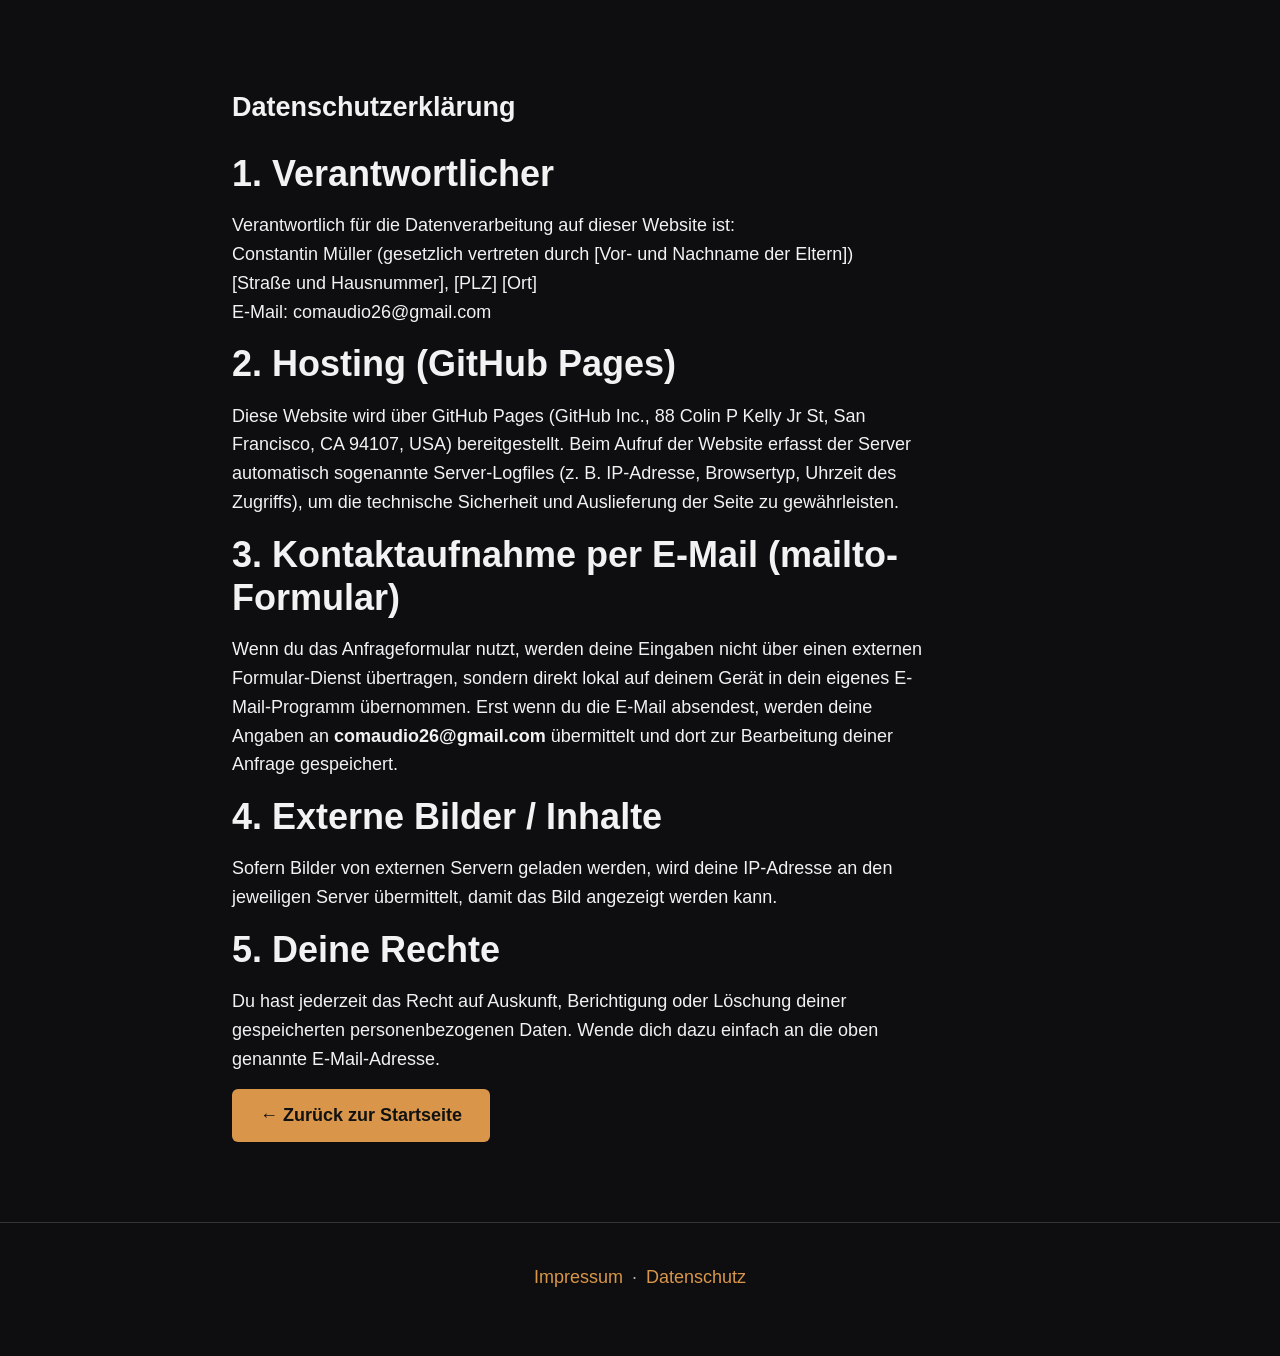
==== datenschutz.html @ 39bf751d "Restrukturieren der Seite" ====
<!DOCTYPE html>
<html lang="de">
<head>
    <meta charset="UTF-8">
    <meta name="viewport" content="width=device-width, initial-scale=1.0">
    <title>Datenschutz – CoM Audio</title>
    <link rel="stylesheet" href="styles.css">
</head>
<body>
    <main>
        <section>
            <h1>Datenschutzerklärung</h1>

            <h2>1. Verantwortlicher</h2>
            <p>
                Verantwortlich für die Datenverarbeitung auf dieser Website ist:<br>
                Constantin Müller (gesetzlich vertreten durch [Vor- und Nachname der Eltern])<br>
                [Straße und Hausnummer], [PLZ] [Ort]<br>
                E-Mail: comaudio26@gmail.com
            </p>

            <h2>2. Hosting (GitHub Pages)</h2>
            <p>
                Diese Website wird über GitHub Pages (GitHub Inc., 88 Colin P Kelly Jr St, San Francisco, CA 94107, USA) bereitgestellt.
                Beim Aufruf der Website erfasst der Server automatisch sogenannte Server-Logfiles (z. B. IP-Adresse, Browsertyp, Uhrzeit des Zugriffs),
                um die technische Sicherheit und Auslieferung der Seite zu gewährleisten.
            </p>

            <h2>3. Kontaktaufnahme per E-Mail (mailto-Formular)</h2>
            <p>
                Wenn du das Anfrageformular nutzt, werden deine Eingaben nicht über einen externen Formular-Dienst übertragen,
                sondern direkt lokal auf deinem Gerät in dein eigenes E-Mail-Programm übernommen. Erst wenn du die E-Mail absendest,
                werden deine Angaben an <strong>comaudio26@gmail.com</strong> übermittelt und dort zur Bearbeitung deiner Anfrage gespeichert.
            </p>

            <h2>4. Externe Bilder / Inhalte</h2>
            <p>
                Sofern Bilder von externen Servern geladen werden, wird deine IP-Adresse an den jeweiligen Server übermittelt,
                damit das Bild angezeigt werden kann.
            </p>

            <h2>5. Deine Rechte</h2>
            <p>
                Du hast jederzeit das Recht auf Auskunft, Berichtigung oder Löschung deiner gespeicherten personenbezogenen Daten.
                Wende dich dazu einfach an die oben genannte E-Mail-Adresse.
            </p>

            <p><a href="index.html" class="button">← Zurück zur Startseite</a></p>
        </section>
    </main>

    <footer class="footnote">
        <p>
            <a href="impressum.html">Impressum</a> ·
            <a href="datenschutz.html">Datenschutz</a>
        </p>
    </footer>
</body>
</html>
---- styles.css ----
:root {
    --bg: #0e0e10;
    --surface: #1b1b1f;
    --border: #333338;
    --text: #f2f2f2;
    --muted: #b5b5bb;
    --copper: #d9964a;
    --on-copper: #111111;
    --radius: 6px;
    --gutter: clamp(1rem, 4vw, 2rem);
}

* {
    box-sizing: border-box;
}

html {
    scroll-behavior: smooth;
    scroll-padding-top: 1rem;
    -webkit-text-size-adjust: 100%;
}

body {
    margin: 0;
    background: var(--bg);
    color: var(--text);
    font-family: "Trebuchet MS", "Segoe UI", Roboto, sans-serif;
    font-size: clamp(1rem, 0.95rem + 0.25vw, 1.125rem);
    line-height: 1.6;
    overflow-wrap: break-word;
}

img {
    max-width: 100%;
}

a {
    color: var(--copper);
    text-decoration: none;
}

a:hover {
    text-decoration: underline;
}

a:focus-visible {
    outline: 3px solid var(--copper);
    outline-offset: 3px;
}

/* Hero */
.hero {
    background-color: #1a1a1f;
    background-image: url("bilder/hero.jpg");
    background-size: cover;
    background-position: center;
    min-height: 100vh;
    min-height: 100svh;
    display: flex;
}

.hero-overlay {
    background: radial-gradient(circle at 50% 40%, rgba(70, 70, 80, 0.45), rgba(10, 10, 10, 0.85) 75%);
    backdrop-filter: blur(2px);
    width: 100%;
    display: flex;
    flex-direction: column;
    padding: max(var(--gutter), env(safe-area-inset-top)) max(var(--gutter), env(safe-area-inset-right)) var(--gutter) max(var(--gutter), env(safe-area-inset-left));
}

nav {
    display: flex;
    flex-wrap: wrap;
    justify-content: center;
    gap: 0 2rem;
}

nav a {
    color: var(--text);
    display: inline-flex;
    align-items: center;
    min-height: 44px;
}

.hero-content {
    flex: 1;
    display: flex;
    flex-direction: column;
    align-items: center;
    justify-content: center;
    gap: clamp(1.25rem, 4vh, 2.5rem);
    text-align: center;
    padding: 1.5rem 0;
}

.hero-content h1 {
    margin: 0;
}

.logo {
    display: block;
    width: min(80vw, 480px);
    height: auto;
    max-height: 45svh;
    object-fit: contain;
}

.button {
    display: inline-flex;
    align-items: center;
    justify-content: center;
    min-height: 48px;
    background: var(--copper);
    color: var(--on-copper);
    font-weight: 700;
    padding: 0.75rem 1.75rem;
    border-radius: var(--radius);
}

.button:hover {
    text-decoration: none;
    filter: brightness(1.1);
}

/* Inhalt */
section {
    max-width: 880px;
    margin: 0 auto;
    padding: clamp(2.5rem, 7vw, 4rem) var(--gutter);
}

h2 {
    margin: 0 0 1rem;
    font-size: clamp(1.6rem, 1.2rem + 2vw, 2.25rem);
    line-height: 1.2;
}

h3 {
    margin: 0 0 0.5rem;
    font-size: 1.2rem;
}

p {
    margin: 0 0 1rem;
    max-width: 70ch;
}

.cards {
    display: grid;
    grid-template-columns: repeat(auto-fit, minmax(min(100%, 220px), 1fr));
    gap: 1.25rem;
}

.card {
    background: var(--surface);
    border: 1px solid var(--border);
    border-radius: var(--radius);
    padding: 1.5rem;
}

.card p {
    margin: 0;
    color: var(--muted);
}

figure {
    margin: 0;
}

.band-image {
    display: block;
    width: 100%;
    height: auto;
    border-radius: var(--radius);
}

figcaption {
    margin-top: 0.5rem;
    color: var(--muted);
}

.zensiert {
    background: #000;
    color: #000;
    padding: 0 0.25em;
    white-space: nowrap;
}

/* Footer */
.footnote {
    text-align: center;
    color: var(--muted);
    padding: 2rem var(--gutter) max(3rem, env(safe-area-inset-bottom));
    border-top: 1px solid var(--border);
}

.footnote p {
    margin: 0 auto 0.5rem;
}

.footnote a {
    display: inline-block;
    padding: 0.5rem 0.25rem;
}

/* Handy */
@media (max-width: 600px) {
    nav {
        display: grid;
        grid-template-columns: 1fr 1fr;
        gap: 0;
        text-align: center;
    }

    nav a {
        justify-content: center;
    }

    .button {
        width: 100%;
        max-width: 320px;
    }

    .card {
        padding: 1.25rem;
    }
}

/* Handy quer: wenig Höhe */
@media (max-height: 500px) and (orientation: landscape) {
    .hero {
        min-height: 0;
    }

    .logo {
        max-height: 55vh;
    }
}

/* Große Bildschirme */
@media (min-width: 1400px) {
    section {
        max-width: 960px;
    }
}

@media (prefers-reduced-motion: reduce) {
    html {
        scroll-behavior: auto;
    }
}

/* Hero */
.hero {
    background-color: #0e0e0e;
    min-height: 100vh;
    min-height: 100svh;
    display: flex;
    position: relative;
}

/* Subtile Rausch-Textur (Noise) gegen Farbabstufungen */
.hero::before {
    content: "";
    position: absolute;
    inset: 0;
    pointer-events: none;
    opacity: 0.035;
    background-image: url("data:image/svg+xml,%3Csvg viewBox='0 0 200 200' xmlns='http://w3.org id='noiseFilter'%3E%3CfeTurbulence type='fractalNoise' baseFrequency='0.8' numOctaves='3' stitchTiles='stitch'/%3E%3C/filter%3E%3Crect width='100%25' height='100%25' filter='url(%23noiseFilter)'/%3E%3C/svg%3E");
}

.hero-overlay {
    /* Warmer Lichtschein passend zum Kupferton (--copper) */
    background: radial-gradient(
        circle at 50% 45%, 
        rgba(38, 34, 29, 0.95) 0%, 
        rgba(20, 19, 18, 0.98) 45%, 
        #0b0b0b 100%
    );
    width: 100%;
    display: flex;
    flex-direction: column;
    position: relative;
    z-index: 1;
    padding: max(var(--gutter), env(safe-area-inset-top)) max(var(--gutter), env(safe-area-inset-right)) var(--gutter) max(var(--gutter), env(safe-area-inset-left));
}

/* Kontaktformular */
.contact-form {
    display: flex;
    flex-direction: column;
    gap: 1.25rem;
    width: 100%;
    margin-top: 1.5rem;
}

.form-row {
    display: grid;
    grid-template-columns: 1fr 1fr;
    gap: 1.25rem;
}

.form-group {
    display: flex;
    flex-direction: column;
    gap: 0.4rem;
}

.form-group label {
    font-size: 0.95rem;
    font-weight: 600;
    color: var(--muted);
}

.contact-form input,
.contact-form textarea {
    background: var(--surface);
    border: 1px solid var(--border);
    border-radius: var(--radius);
    color: var(--text);
    font-family: inherit;
    font-size: 1rem;
    line-height: 1.5;
    padding: 0.75rem 1rem;
    min-height: 48px;
    width: 100%;
    color-scheme: dark;
    transition: border-color 0.2s ease, background-color 0.2s ease;
}

.contact-form input::placeholder,
.contact-form textarea::placeholder {
    color: var(--muted);
    opacity: 0.6;
}

.contact-form input:hover,
.contact-form textarea:hover {
    border-color: #4a4a52;
}

.contact-form input:focus-visible,
.contact-form textarea:focus-visible {
    outline: 3px solid var(--copper);
    outline-offset: 2px;
    border-color: var(--copper);
    background: #222227;
}

.contact-form textarea {
    resize: vertical;
    min-height: 120px;
}

.form-actions {
    display: flex;
    flex-wrap: wrap;
    gap: 1rem;
    margin-top: 0.25rem;
}

.contact-form button {
    border: none;
    cursor: pointer;
    font-family: inherit;
    font-size: 1rem;
}

.button-secondary {
    background: var(--surface);
    color: var(--text);
    border: 1px solid var(--border);
}

.button-secondary:hover {
    border-color: var(--copper);
    filter: none;
}

.copy-feedback {
    color: var(--copper);
    font-size: 0.95rem;
    margin: 0;
    min-height: 1.5em;
}

@media (max-width: 600px) {
    .form-row {
        grid-template-columns: 1fr;
    }

    .form-actions {
        flex-direction: column;
    }

    .contact-form button {
        width: 100%;
        max-width: none;
    }
}
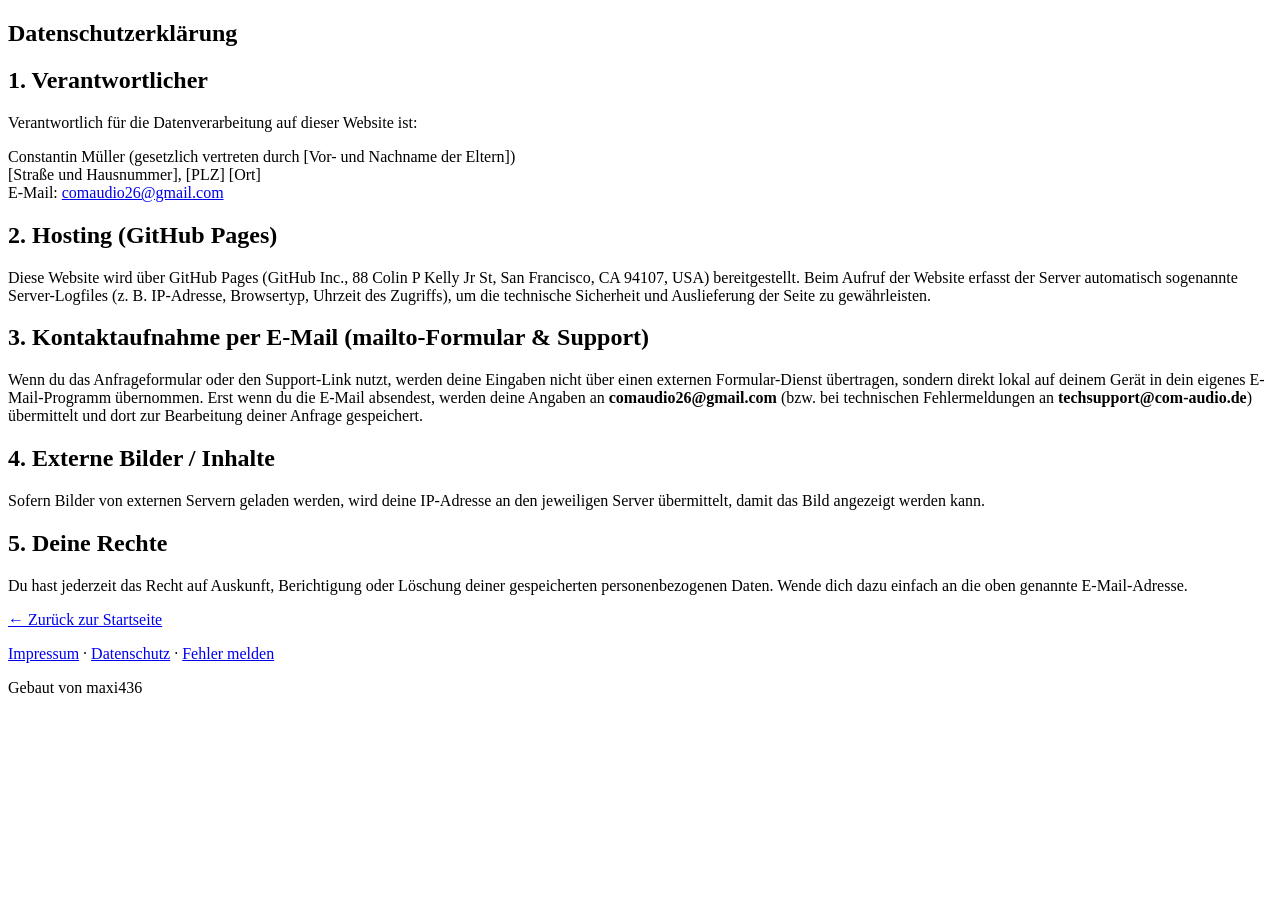
==== commit d761468d: "Support Email" ====
--- a/datenschutz.html
+++ b/datenschutz.html
@@ -4,56 +4,46 @@
     <meta charset="UTF-8">
     <meta name="viewport" content="width=device-width, initial-scale=1.0">
     <title>Datenschutz – CoM Audio</title>
-    <link rel="stylesheet" href="styles.css">
+    <link rel="stylesheet" href="style.css">
 </head>
 <body>
+
     <main>
         <section>
             <h1>Datenschutzerklärung</h1>
 
             <h2>1. Verantwortlicher</h2>
+            <p>Verantwortlich für die Datenverarbeitung auf dieser Website ist:</p>
             <p>
-                Verantwortlich für die Datenverarbeitung auf dieser Website ist:<br>
                 Constantin Müller (gesetzlich vertreten durch [Vor- und Nachname der Eltern])<br>
                 [Straße und Hausnummer], [PLZ] [Ort]<br>
-                E-Mail: comaudio26@gmail.com
+                E-Mail: <a href="mailto:comaudio26@gmail.com">comaudio26@gmail.com</a>
             </p>
 
             <h2>2. Hosting (GitHub Pages)</h2>
-            <p>
-                Diese Website wird über GitHub Pages (GitHub Inc., 88 Colin P Kelly Jr St, San Francisco, CA 94107, USA) bereitgestellt.
-                Beim Aufruf der Website erfasst der Server automatisch sogenannte Server-Logfiles (z. B. IP-Adresse, Browsertyp, Uhrzeit des Zugriffs),
-                um die technische Sicherheit und Auslieferung der Seite zu gewährleisten.
-            </p>
+            <p>Diese Website wird über GitHub Pages (GitHub Inc., 88 Colin P Kelly Jr St, San Francisco, CA 94107, USA) bereitgestellt. Beim Aufruf der Website erfasst der Server automatisch sogenannte Server-Logfiles (z. B. IP-Adresse, Browsertyp, Uhrzeit des Zugriffs), um die technische Sicherheit und Auslieferung der Seite zu gewährleisten.</p>
 
-            <h2>3. Kontaktaufnahme per E-Mail (mailto-Formular)</h2>
-            <p>
-                Wenn du das Anfrageformular nutzt, werden deine Eingaben nicht über einen externen Formular-Dienst übertragen,
-                sondern direkt lokal auf deinem Gerät in dein eigenes E-Mail-Programm übernommen. Erst wenn du die E-Mail absendest,
-                werden deine Angaben an <strong>comaudio26@gmail.com</strong> übermittelt und dort zur Bearbeitung deiner Anfrage gespeichert.
-            </p>
+            <h2>3. Kontaktaufnahme per E-Mail (mailto-Formular &amp; Support)</h2>
+            <p>Wenn du das Anfrageformular oder den Support-Link nutzt, werden deine Eingaben nicht über einen externen Formular-Dienst übertragen, sondern direkt lokal auf deinem Gerät in dein eigenes E-Mail-Programm übernommen. Erst wenn du die E-Mail absendest, werden deine Angaben an <strong>comaudio26@gmail.com</strong> (bzw. bei technischen Fehlermeldungen an <strong>techsupport@com-audio.de</strong>) übermittelt und dort zur Bearbeitung deiner Anfrage gespeichert.</p>
 
             <h2>4. Externe Bilder / Inhalte</h2>
-            <p>
-                Sofern Bilder von externen Servern geladen werden, wird deine IP-Adresse an den jeweiligen Server übermittelt,
-                damit das Bild angezeigt werden kann.
-            </p>
+            <p>Sofern Bilder von externen Servern geladen werden, wird deine IP-Adresse an den jeweiligen Server übermittelt, damit das Bild angezeigt werden kann.</p>
 
             <h2>5. Deine Rechte</h2>
-            <p>
-                Du hast jederzeit das Recht auf Auskunft, Berichtigung oder Löschung deiner gespeicherten personenbezogenen Daten.
-                Wende dich dazu einfach an die oben genannte E-Mail-Adresse.
-            </p>
+            <p>Du hast jederzeit das Recht auf Auskunft, Berichtigung oder Löschung deiner gespeicherten personenbezogenen Daten. Wende dich dazu einfach an die oben genannte E-Mail-Adresse.</p>
 
-            <p><a href="index.html" class="button">← Zurück zur Startseite</a></p>
+            <p><a href="index.html">← Zurück zur Startseite</a></p>
         </section>
     </main>
 
     <footer class="footnote">
         <p>
-            <a href="impressum.html">Impressum</a> ·
-            <a href="datenschutz.html">Datenschutz</a>
+            <a href="impressum.html">Impressum</a> · 
+            <a href="datenschutz.html">Datenschutz</a> · 
+            <a href="mailto:techsupport@com-audio.de?subject=Fehler%20auf%20com-audio.de">Fehler melden</a>
         </p>
+        <p>Gebaut von maxi436</p>
     </footer>
+
 </body>
 </html>
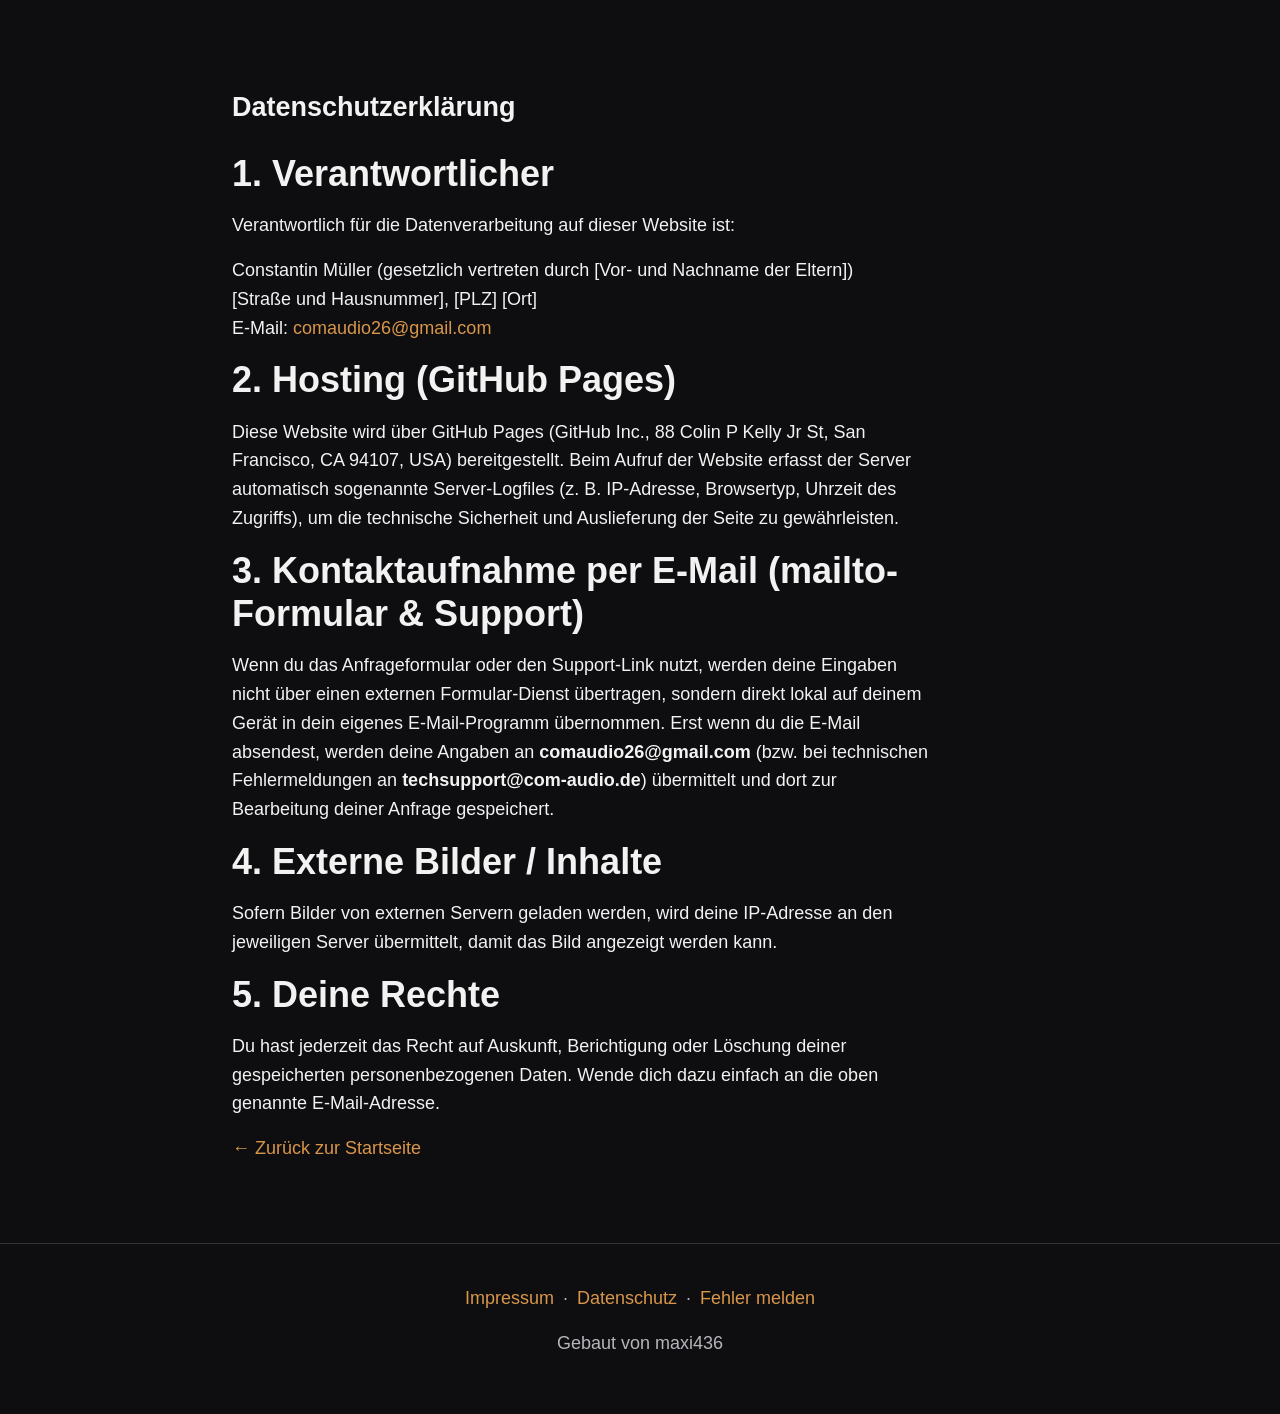
==== commit fa320d2b: "fix" ====
--- a/datenschutz.html
+++ b/datenschutz.html
@@ -4,7 +4,7 @@
     <meta charset="UTF-8">
     <meta name="viewport" content="width=device-width, initial-scale=1.0">
     <title>Datenschutz – CoM Audio</title>
-    <link rel="stylesheet" href="style.css">
+    <link rel="stylesheet" href="styles.css">
 </head>
 <body>
 
--- a/styles.css
+++ b/styles.css
@@ -0,0 +1,400 @@
+:root {
+    --bg: #0e0e10;
+    --surface: #1b1b1f;
+    --border: #333338;
+    --text: #f2f2f2;
+    --muted: #b5b5bb;
+    --copper: #d9964a;
+    --on-copper: #111111;
+    --radius: 6px;
+    --gutter: clamp(1rem, 4vw, 2rem);
+}
+
+* {
+    box-sizing: border-box;
+}
+
+html {
+    scroll-behavior: smooth;
+    scroll-padding-top: 1rem;
+    -webkit-text-size-adjust: 100%;
+}
+
+body {
+    margin: 0;
+    background: var(--bg);
+    color: var(--text);
+    font-family: "Trebuchet MS", "Segoe UI", Roboto, sans-serif;
+    font-size: clamp(1rem, 0.95rem + 0.25vw, 1.125rem);
+    line-height: 1.6;
+    overflow-wrap: break-word;
+}
+
+img {
+    max-width: 100%;
+}
+
+a {
+    color: var(--copper);
+    text-decoration: none;
+}
+
+a:hover {
+    text-decoration: underline;
+}
+
+a:focus-visible {
+    outline: 3px solid var(--copper);
+    outline-offset: 3px;
+}
+
+/* Hero */
+.hero {
+    background-color: #1a1a1f;
+    background-image: url("bilder/hero.jpg");
+    background-size: cover;
+    background-position: center;
+    min-height: 100vh;
+    min-height: 100svh;
+    display: flex;
+}
+
+.hero-overlay {
+    background: radial-gradient(circle at 50% 40%, rgba(70, 70, 80, 0.45), rgba(10, 10, 10, 0.85) 75%);
+    backdrop-filter: blur(2px);
+    width: 100%;
+    display: flex;
+    flex-direction: column;
+    padding: max(var(--gutter), env(safe-area-inset-top)) max(var(--gutter), env(safe-area-inset-right)) var(--gutter) max(var(--gutter), env(safe-area-inset-left));
+}
+
+nav {
+    display: flex;
+    flex-wrap: wrap;
+    justify-content: center;
+    gap: 0 2rem;
+}
+
+nav a {
+    color: var(--text);
+    display: inline-flex;
+    align-items: center;
+    min-height: 44px;
+}
+
+.hero-content {
+    flex: 1;
+    display: flex;
+    flex-direction: column;
+    align-items: center;
+    justify-content: center;
+    gap: clamp(1.25rem, 4vh, 2.5rem);
+    text-align: center;
+    padding: 1.5rem 0;
+}
+
+.hero-content h1 {
+    margin: 0;
+}
+
+.logo {
+    display: block;
+    width: min(80vw, 480px);
+    height: auto;
+    max-height: 45svh;
+    object-fit: contain;
+}
+
+.button {
+    display: inline-flex;
+    align-items: center;
+    justify-content: center;
+    min-height: 48px;
+    background: var(--copper);
+    color: var(--on-copper);
+    font-weight: 700;
+    padding: 0.75rem 1.75rem;
+    border-radius: var(--radius);
+}
+
+.button:hover {
+    text-decoration: none;
+    filter: brightness(1.1);
+}
+
+/* Inhalt */
+section {
+    max-width: 880px;
+    margin: 0 auto;
+    padding: clamp(2.5rem, 7vw, 4rem) var(--gutter);
+}
+
+h2 {
+    margin: 0 0 1rem;
+    font-size: clamp(1.6rem, 1.2rem + 2vw, 2.25rem);
+    line-height: 1.2;
+}
+
+h3 {
+    margin: 0 0 0.5rem;
+    font-size: 1.2rem;
+}
+
+p {
+    margin: 0 0 1rem;
+    max-width: 70ch;
+}
+
+.cards {
+    display: grid;
+    grid-template-columns: repeat(auto-fit, minmax(min(100%, 220px), 1fr));
+    gap: 1.25rem;
+}
+
+.card {
+    background: var(--surface);
+    border: 1px solid var(--border);
+    border-radius: var(--radius);
+    padding: 1.5rem;
+}
+
+.card p {
+    margin: 0;
+    color: var(--muted);
+}
+
+figure {
+    margin: 0;
+}
+
+.band-image {
+    display: block;
+    width: 100%;
+    height: auto;
+    border-radius: var(--radius);
+}
+
+figcaption {
+    margin-top: 0.5rem;
+    color: var(--muted);
+}
+
+.zensiert {
+    background: #000;
+    color: #000;
+    padding: 0 0.25em;
+    white-space: nowrap;
+}
+
+/* Footer */
+.footnote {
+    text-align: center;
+    color: var(--muted);
+    padding: 2rem var(--gutter) max(3rem, env(safe-area-inset-bottom));
+    border-top: 1px solid var(--border);
+}
+
+.footnote p {
+    margin: 0 auto 0.5rem;
+}
+
+.footnote a {
+    display: inline-block;
+    padding: 0.5rem 0.25rem;
+}
+
+/* Handy */
+@media (max-width: 600px) {
+    nav {
+        display: grid;
+        grid-template-columns: 1fr 1fr;
+        gap: 0;
+        text-align: center;
+    }
+
+    nav a {
+        justify-content: center;
+    }
+
+    .button {
+        width: 100%;
+        max-width: 320px;
+    }
+
+    .card {
+        padding: 1.25rem;
+    }
+}
+
+/* Handy quer: wenig Höhe */
+@media (max-height: 500px) and (orientation: landscape) {
+    .hero {
+        min-height: 0;
+    }
+
+    .logo {
+        max-height: 55vh;
+    }
+}
+
+/* Große Bildschirme */
+@media (min-width: 1400px) {
+    section {
+        max-width: 960px;
+    }
+}
+
+@media (prefers-reduced-motion: reduce) {
+    html {
+        scroll-behavior: auto;
+    }
+}
+
+/* Hero */
+.hero {
+    background-color: #0e0e0e;
+    min-height: 100vh;
+    min-height: 100svh;
+    display: flex;
+    position: relative;
+}
+
+/* Subtile Rausch-Textur (Noise) gegen Farbabstufungen */
+.hero::before {
+    content: "";
+    position: absolute;
+    inset: 0;
+    pointer-events: none;
+    opacity: 0.035;
+    background-image: url("data:image/svg+xml,%3Csvg viewBox='0 0 200 200' xmlns='http://w3.org id='noiseFilter'%3E%3CfeTurbulence type='fractalNoise' baseFrequency='0.8' numOctaves='3' stitchTiles='stitch'/%3E%3C/filter%3E%3Crect width='100%25' height='100%25' filter='url(%23noiseFilter)'/%3E%3C/svg%3E");
+}
+
+.hero-overlay {
+    /* Warmer Lichtschein passend zum Kupferton (--copper) */
+    background: radial-gradient(
+        circle at 50% 45%, 
+        rgba(38, 34, 29, 0.95) 0%, 
+        rgba(20, 19, 18, 0.98) 45%, 
+        #0b0b0b 100%
+    );
+    width: 100%;
+    display: flex;
+    flex-direction: column;
+    position: relative;
+    z-index: 1;
+    padding: max(var(--gutter), env(safe-area-inset-top)) max(var(--gutter), env(safe-area-inset-right)) var(--gutter) max(var(--gutter), env(safe-area-inset-left));
+}
+
+/* Kontaktformular */
+.contact-form {
+    display: flex;
+    flex-direction: column;
+    gap: 1.25rem;
+    width: 100%;
+    margin-top: 1.5rem;
+}
+
+.form-row {
+    display: grid;
+    grid-template-columns: 1fr 1fr;
+    gap: 1.25rem;
+}
+
+.form-group {
+    display: flex;
+    flex-direction: column;
+    gap: 0.4rem;
+}
+
+.form-group label {
+    font-size: 0.95rem;
+    font-weight: 600;
+    color: var(--muted);
+}
+
+.contact-form input,
+.contact-form textarea {
+    background: var(--surface);
+    border: 1px solid var(--border);
+    border-radius: var(--radius);
+    color: var(--text);
+    font-family: inherit;
+    font-size: 1rem;
+    line-height: 1.5;
+    padding: 0.75rem 1rem;
+    min-height: 48px;
+    width: 100%;
+    color-scheme: dark;
+    transition: border-color 0.2s ease, background-color 0.2s ease;
+}
+
+.contact-form input::placeholder,
+.contact-form textarea::placeholder {
+    color: var(--muted);
+    opacity: 0.6;
+}
+
+.contact-form input:hover,
+.contact-form textarea:hover {
+    border-color: #4a4a52;
+}
+
+.contact-form input:focus-visible,
+.contact-form textarea:focus-visible {
+    outline: 3px solid var(--copper);
+    outline-offset: 2px;
+    border-color: var(--copper);
+    background: #222227;
+}
+
+.contact-form textarea {
+    resize: vertical;
+    min-height: 120px;
+}
+
+.form-actions {
+    display: flex;
+    flex-wrap: wrap;
+    gap: 1rem;
+    margin-top: 0.25rem;
+}
+
+.contact-form button {
+    border: none;
+    cursor: pointer;
+    font-family: inherit;
+    font-size: 1rem;
+}
+
+.button-secondary {
+    background: var(--surface);
+    color: var(--text);
+    border: 1px solid var(--border);
+}
+
+.button-secondary:hover {
+    border-color: var(--copper);
+    filter: none;
+}
+
+.copy-feedback {
+    color: var(--copper);
+    font-size: 0.95rem;
+    margin: 0;
+    min-height: 1.5em;
+}
+
+@media (max-width: 600px) {
+    .form-row {
+        grid-template-columns: 1fr;
+    }
+
+    .form-actions {
+        flex-direction: column;
+    }
+
+    .contact-form button {
+        width: 100%;
+        max-width: none;
+    }
+}
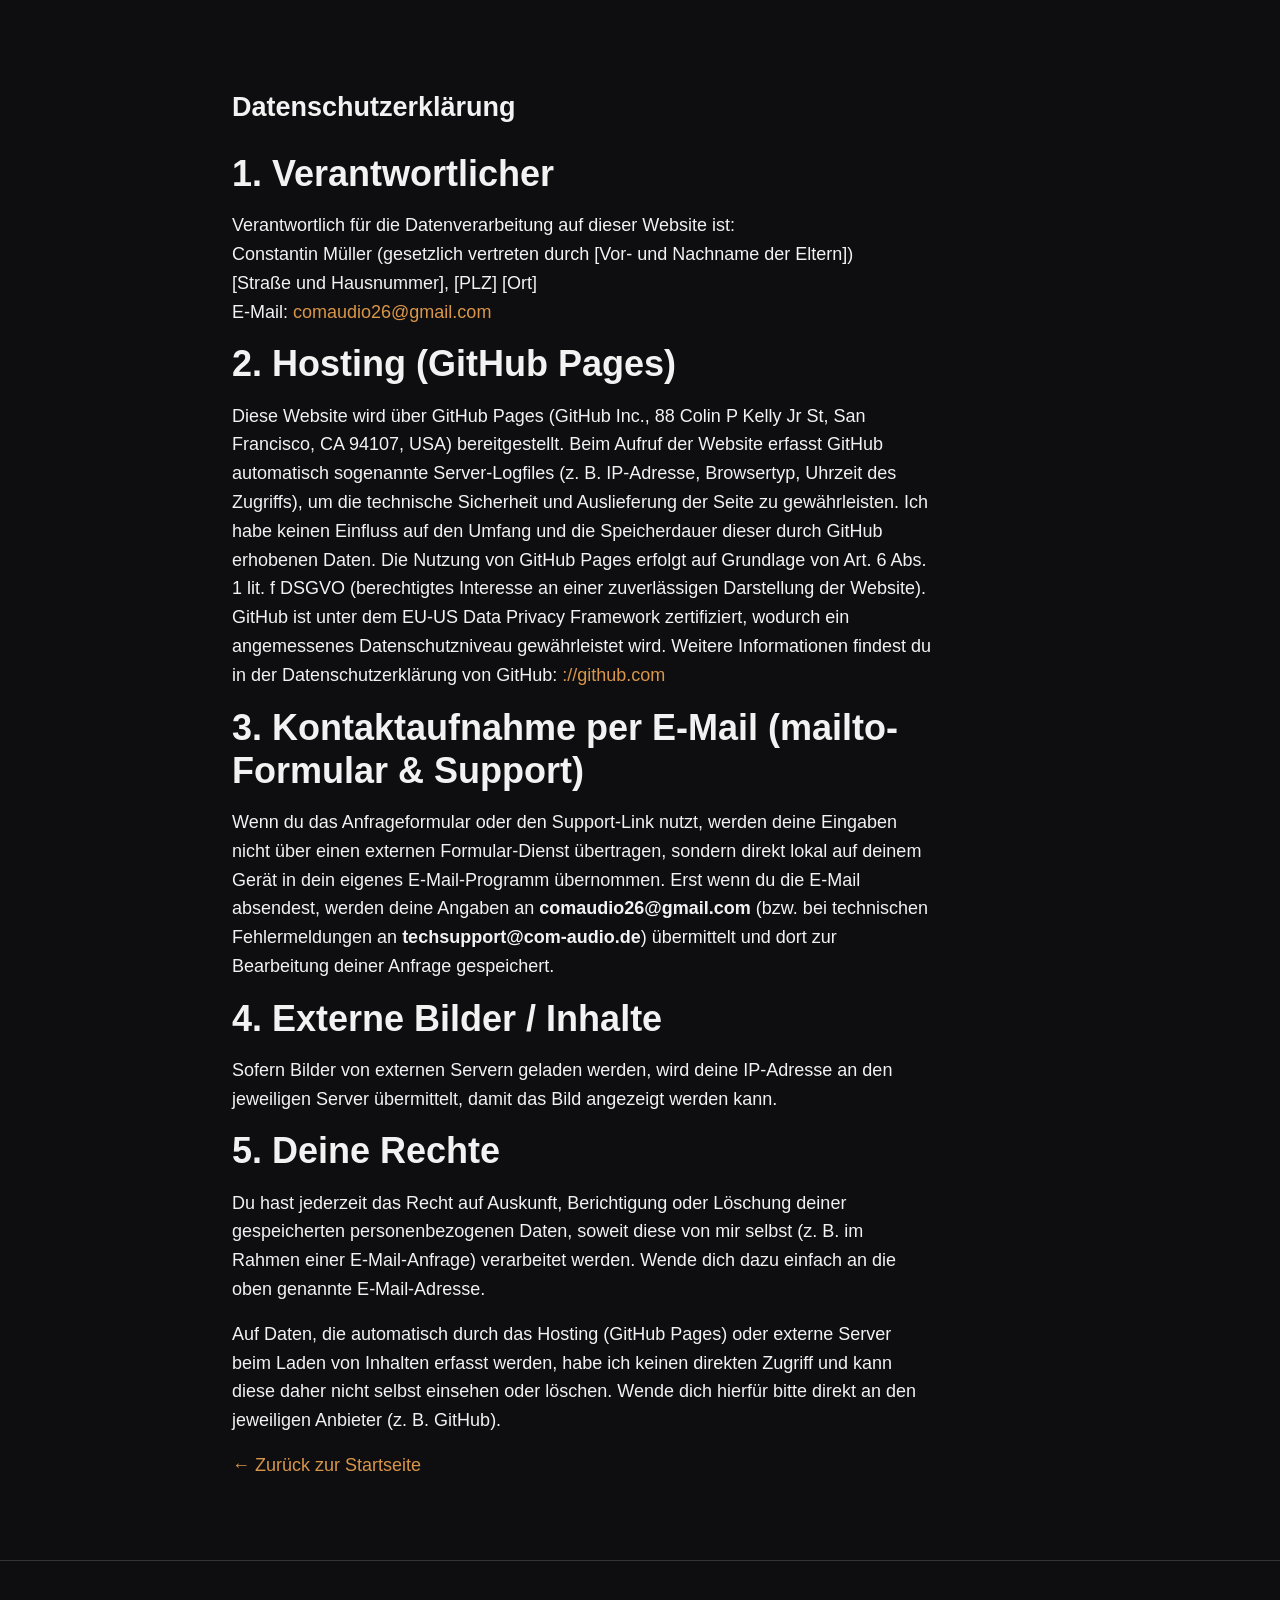
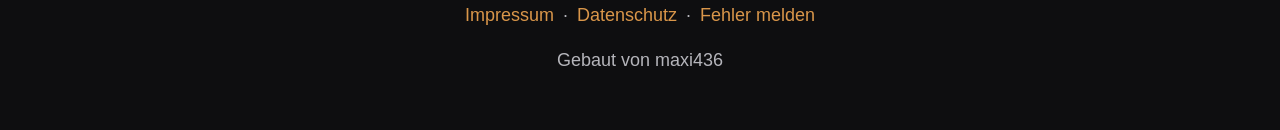
==== commit cd692ee7: "fix rechtliche hinweise" ====
--- a/datenschutz.html
+++ b/datenschutz.html
@@ -7,43 +7,50 @@
     <link rel="stylesheet" href="styles.css">
 </head>
 <body>
+    <section>
+        <h1>Datenschutzerklärung</h1>
 
-    <main>
-        <section>
-            <h1>Datenschutzerklärung</h1>
+        <h2>1. Verantwortlicher</h2>
+        <p>
+            Verantwortlich für die Datenverarbeitung auf dieser Website ist:<br>
+            Constantin Müller (gesetzlich vertreten durch [Vor- und Nachname der Eltern])<br>
+            [Straße und Hausnummer], [PLZ] [Ort]<br>
+            E-Mail: <a href="mailto:comaudio26@gmail.com">comaudio26@gmail.com</a>
+        </p>
 
-            <h2>1. Verantwortlicher</h2>
-            <p>Verantwortlich für die Datenverarbeitung auf dieser Website ist:</p>
-            <p>
-                Constantin Müller (gesetzlich vertreten durch [Vor- und Nachname der Eltern])<br>
-                [Straße und Hausnummer], [PLZ] [Ort]<br>
-                E-Mail: <a href="mailto:comaudio26@gmail.com">comaudio26@gmail.com</a>
-            </p>
+        <h2>2. Hosting (GitHub Pages)</h2>
+        <p>
+            Diese Website wird über GitHub Pages (GitHub Inc., 88 Colin P Kelly Jr St, San Francisco, CA 94107, USA) bereitgestellt. Beim Aufruf der Website erfasst GitHub automatisch sogenannte Server-Logfiles (z. B. IP-Adresse, Browsertyp, Uhrzeit des Zugriffs), um die technische Sicherheit und Auslieferung der Seite zu gewährleisten. Ich habe keinen Einfluss auf den Umfang und die Speicherdauer dieser durch GitHub erhobenen Daten. Die Nutzung von GitHub Pages erfolgt auf Grundlage von Art. 6 Abs. 1 lit. f DSGVO (berechtigtes Interesse an einer zuverlässigen Darstellung der Website). GitHub ist unter dem EU-US Data Privacy Framework zertifiziert, wodurch ein angemessenes Datenschutzniveau gewährleistet wird. Weitere Informationen findest du in der Datenschutzerklärung von GitHub: <a href="https://github.com" target="_blank" rel="noopener noreferrer">://github.com</a>
+        </p>
 
-            <h2>2. Hosting (GitHub Pages)</h2>
-            <p>Diese Website wird über GitHub Pages (GitHub Inc., 88 Colin P Kelly Jr St, San Francisco, CA 94107, USA) bereitgestellt. Beim Aufruf der Website erfasst der Server automatisch sogenannte Server-Logfiles (z. B. IP-Adresse, Browsertyp, Uhrzeit des Zugriffs), um die technische Sicherheit und Auslieferung der Seite zu gewährleisten.</p>
+        <h2>3. Kontaktaufnahme per E-Mail (mailto-Formular &amp; Support)</h2>
+        <p>
+            Wenn du das Anfrageformular oder den Support-Link nutzt, werden deine Eingaben nicht über einen externen Formular-Dienst übertragen, sondern direkt lokal auf deinem Gerät in dein eigenes E-Mail-Programm übernommen. Erst wenn du die E-Mail absendest, werden deine Angaben an <strong>comaudio26@gmail.com</strong> (bzw. bei technischen Fehlermeldungen an <strong>techsupport@com-audio.de</strong>) übermittelt und dort zur Bearbeitung deiner Anfrage gespeichert.
+        </p>
 
-            <h2>3. Kontaktaufnahme per E-Mail (mailto-Formular &amp; Support)</h2>
-            <p>Wenn du das Anfrageformular oder den Support-Link nutzt, werden deine Eingaben nicht über einen externen Formular-Dienst übertragen, sondern direkt lokal auf deinem Gerät in dein eigenes E-Mail-Programm übernommen. Erst wenn du die E-Mail absendest, werden deine Angaben an <strong>comaudio26@gmail.com</strong> (bzw. bei technischen Fehlermeldungen an <strong>techsupport@com-audio.de</strong>) übermittelt und dort zur Bearbeitung deiner Anfrage gespeichert.</p>
+        <h2>4. Externe Bilder / Inhalte</h2>
+        <p>
+            Sofern Bilder von externen Servern geladen werden, wird deine IP-Adresse an den jeweiligen Server übermittelt, damit das Bild angezeigt werden kann.
+        </p>
 
-            <h2>4. Externe Bilder / Inhalte</h2>
-            <p>Sofern Bilder von externen Servern geladen werden, wird deine IP-Adresse an den jeweiligen Server übermittelt, damit das Bild angezeigt werden kann.</p>
+        <h2>5. Deine Rechte</h2>
+        <p>
+            Du hast jederzeit das Recht auf Auskunft, Berichtigung oder Löschung deiner gespeicherten personenbezogenen Daten, soweit diese von mir selbst (z. B. im Rahmen einer E-Mail-Anfrage) verarbeitet werden. Wende dich dazu einfach an die oben genannte E-Mail-Adresse.
+        </p>
+        <p>
+            Auf Daten, die automatisch durch das Hosting (GitHub Pages) oder externe Server beim Laden von Inhalten erfasst werden, habe ich keinen direkten Zugriff und kann diese daher nicht selbst einsehen oder löschen. Wende dich hierfür bitte direkt an den jeweiligen Anbieter (z. B. GitHub).
+        </p>
 
-            <h2>5. Deine Rechte</h2>
-            <p>Du hast jederzeit das Recht auf Auskunft, Berichtigung oder Löschung deiner gespeicherten personenbezogenen Daten. Wende dich dazu einfach an die oben genannte E-Mail-Adresse.</p>
-
-            <p><a href="index.html">← Zurück zur Startseite</a></p>
-        </section>
-    </main>
+        <p><a href="index.html">← Zurück zur Startseite</a></p>
+    </section>
 
     <footer class="footnote">
         <p>
             <a href="impressum.html">Impressum</a> · 
             <a href="datenschutz.html">Datenschutz</a> · 
-            <a href="mailto:techsupport@com-audio.de?subject=Fehler%20auf%20com-audio.de">Fehler melden</a>
+            <a href="mailto:techsupport@com-audio.de">Fehler melden</a>
         </p>
         <p>Gebaut von maxi436</p>
     </footer>
-
 </body>
 </html>
